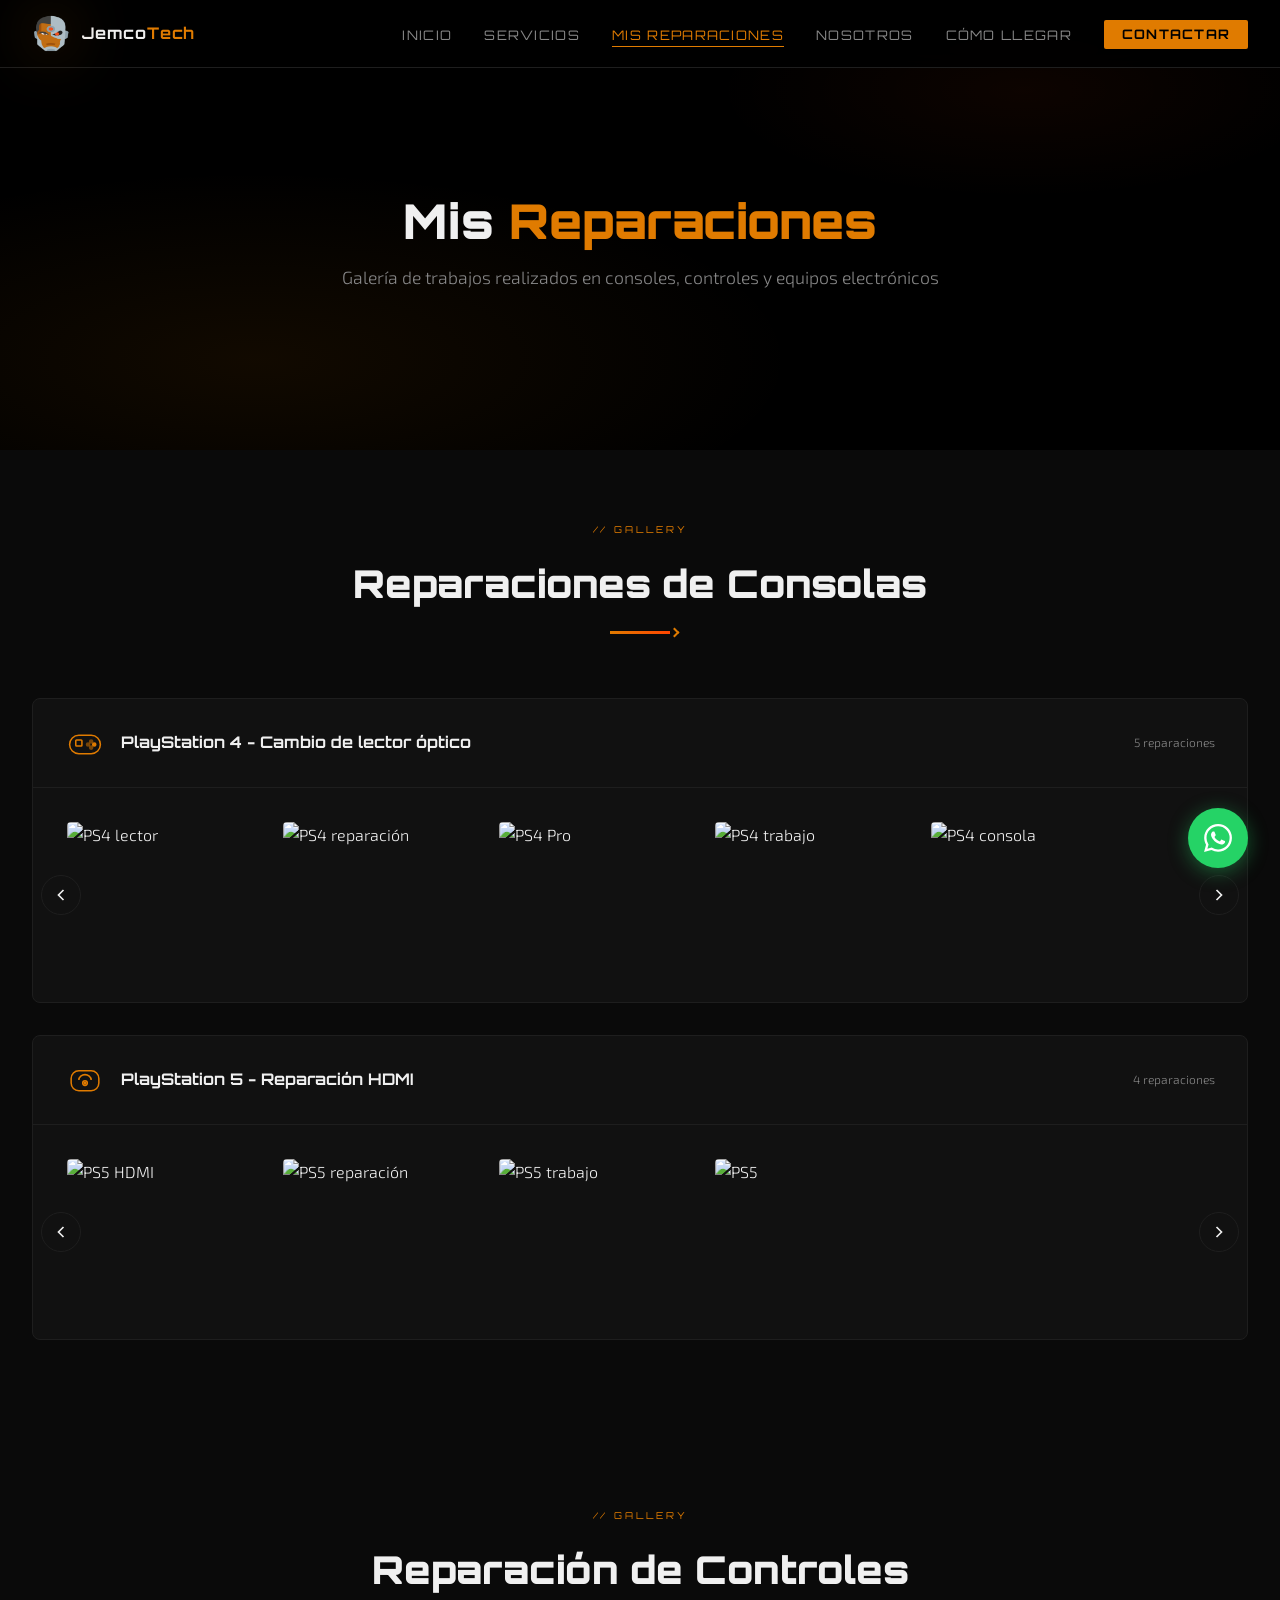
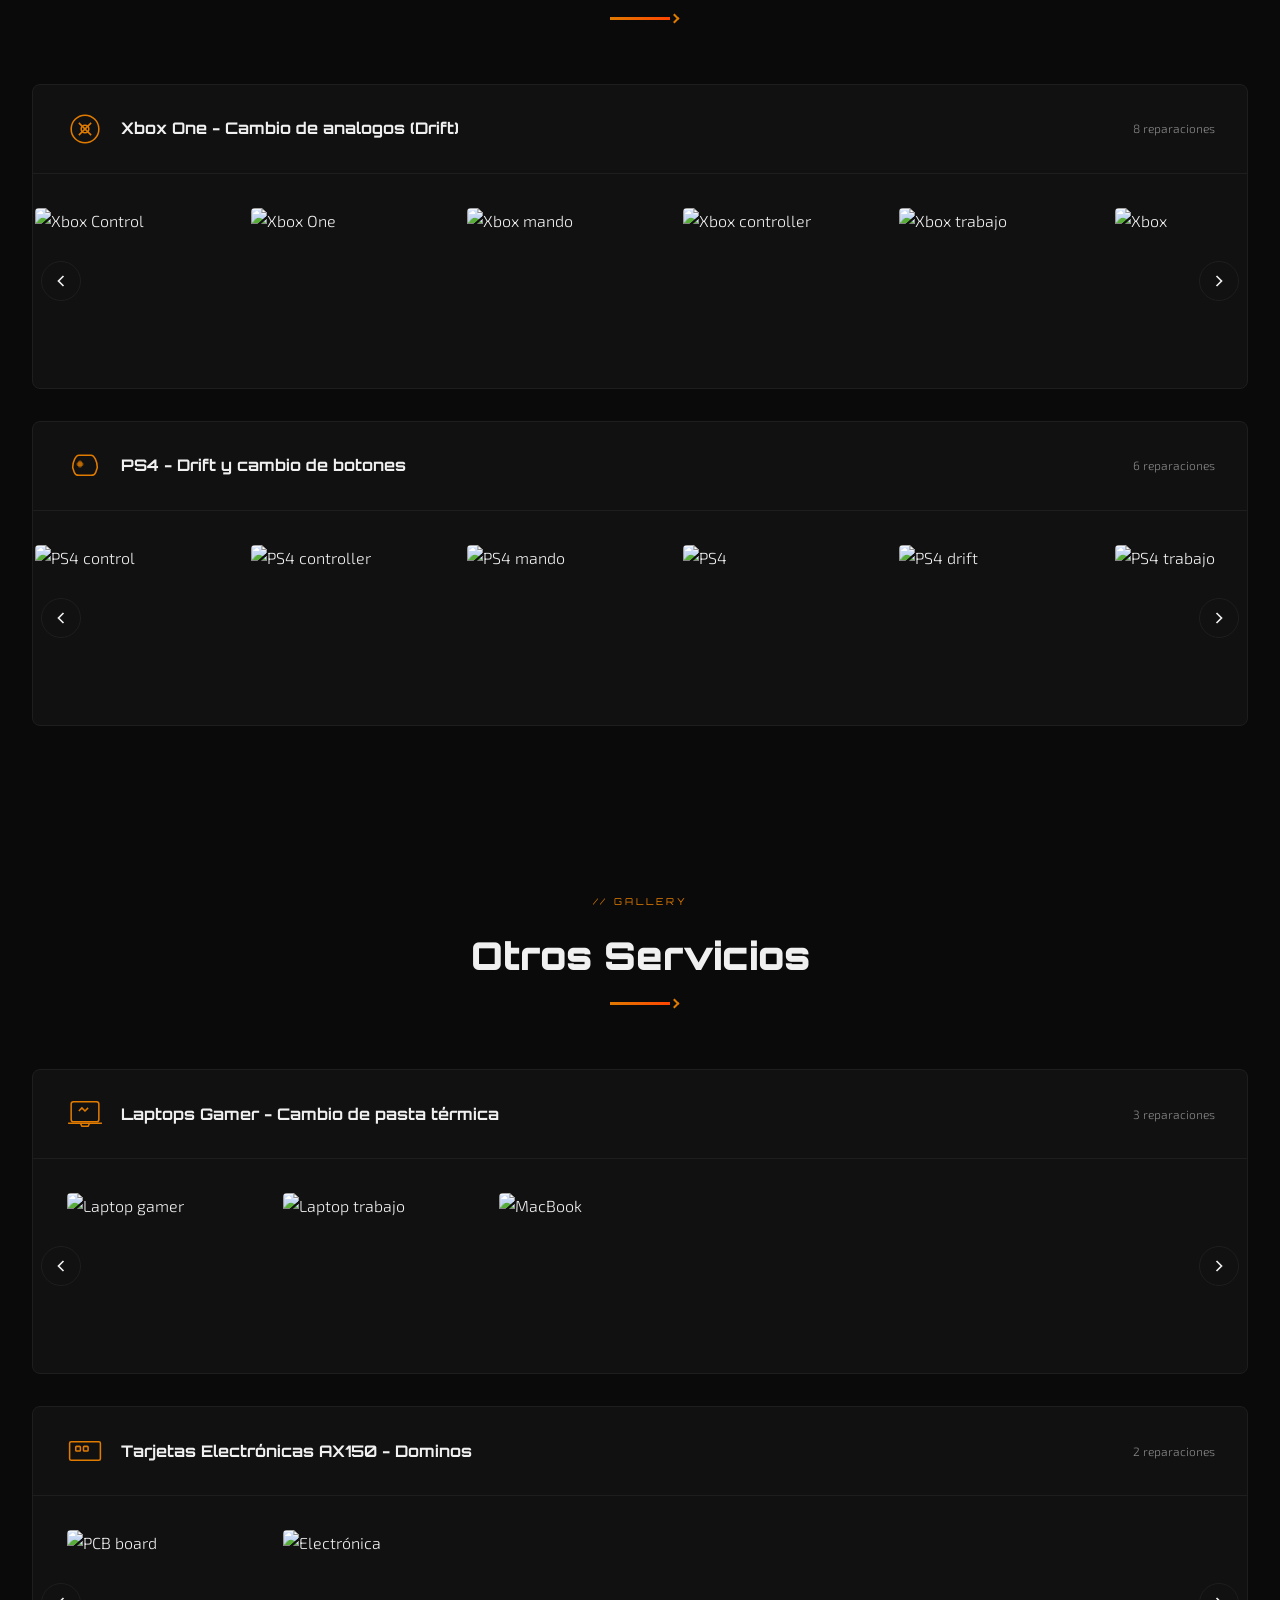
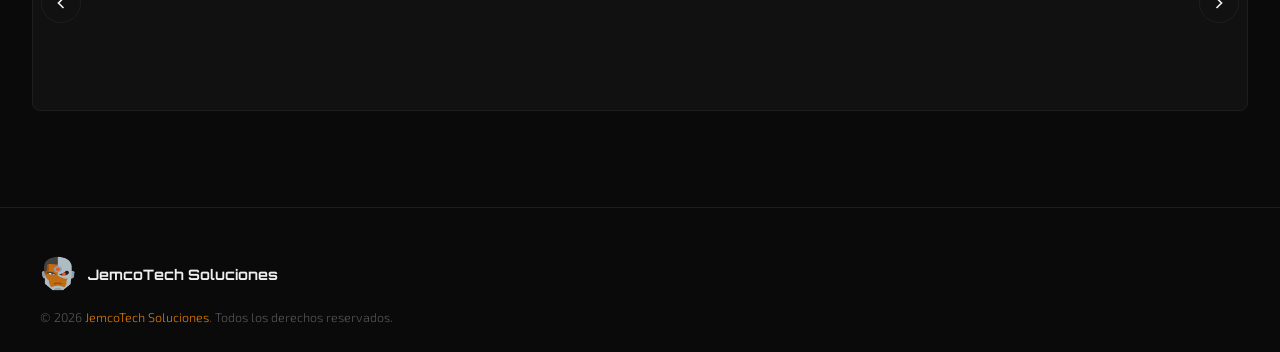
==== mis-reparaciones.html @ d5002d0c "Add files via upload" ====
<!DOCTYPE html>
<html lang="es">
<head>
  <meta charset="UTF-8" />
  <meta name="viewport" content="width=device-width, initial-scale=1.0" />
  <title>Mis Reparaciones | JemcoTech Soluciones</title>
  <meta name="description" content="Galería de reparaciones realizadas por JemcoTech Soluciones en Barranquilla. PS4, PS5, Xbox, controles y más." />

  <link rel="icon" type="image/x-icon" href="fav.ico" />

  <link rel="preconnect" href="https://fonts.googleapis.com" />
  <link rel="preconnect" href="https://fonts.gstatic.com" crossorigin />
  <link href="https://fonts.googleapis.com/css2?family=Orbitron:wght@400;700;900&family=Exo+2:wght@300;400;600&display=swap" rel="stylesheet" />
  <link rel="stylesheet" href="style.css" />
</head>
<body>

<a href="https://wa.me/573045402914?text=Hola%20JemcoTech%2C%20necesito%20reparaci%C3%B3n%20de%20mi%20consola" 
   class="whatsapp-btn" target="_blank" aria-label="Contactar por WhatsApp">
  <svg width="28" height="28" fill="white" viewBox="0 0 24 24" xmlns="http://www.w3.org/2000/svg">
    <path d="M17.472 14.382c-.297-.149-1.758-.867-2.03-.967-.273-.099-.471-.148-.67.15-.197.297-.767.966-.94 1.164-.173.199-.347.223-.644.075-.297-.15-1.255-.463-2.39-1.475-.883-.788-1.48-1.761-1.653-2.059-.173-.297-.018-.458.13-.606.134-.133.298-.347.446-.52.149-.174.198-.298.298-.497.099-.198.05-.371-.025-.52-.075-.149-.669-1.612-.916-2.207-.242-.579-.487-.5-.669-.51-.173-.008-.371-.01-.57-.01-.198 0-.52.074-.792.372-.272.297-1.04 1.016-1.04 2.479 0 1.462 1.065 2.875 1.213 3.074.149.198 2.096 3.2 5.077 4.487.709.306 1.262.489 1.694.625.712.227 1.36.195 1.871.118.571-.085 1.758-.719 2.006-1.413.248-.694.248-1.289.173-1.413-.074-.124-.272-.198-.57-.347m-5.421 7.403h-.004a9.87 9.87 0 01-5.031-1.378l-.361-.214-3.741.982.998-3.648-.235-.374a9.86 9.86 0 01-1.51-5.26c.001-5.45 4.436-9.884 9.888-9.884 2.64 0 5.122 1.03 6.988 2.898a9.825 9.825 0 012.893 6.994c-.003 5.45-4.437 9.884-9.885 9.884m8.413-18.297A11.815 11.815 0 0012.05 0C5.495 0 .16 5.335.157 11.892c0 2.096.547 4.142 1.588 5.945L.057 24l6.305-1.654a11.882 11.882 0 005.683 1.448h.005c6.554 0 11.89-5.335 11.893-11.893a11.821 11.821 0 00-3.48-8.413z"/>
  </svg>
</a>

<nav id="navbar">
  <a href="index.html" class="nav-logo" aria-label="JemcoTech Inicio">
    <img src="logo.png" alt="Logo JemcoTech" class="logo-img">
    <span class="nav-brand">Jemco<span>Tech</span></span>
  </a>

  <ul class="nav-links" id="navLinks">
    <li><a href="index.html">Inicio</a></li>
    <li><a href="index.html#servicios">Servicios</a></li>
    <li><a href="mis-reparaciones.html" class="active">Mis Reparaciones</a></li>
    <li><a href="index.html#nosotros">Nosotros</a></li>
    <li><a href="index.html#llegar">Cómo Llegar</a></li>
    <li><a href="index.html#contacto" class="nav-cta">Contactar</a></li>
  </ul>

  <div class="hamburger" id="hamburger">
    <span></span><span></span><span></span>
  </div>
</nav>

<div class="hero-reparaciones">
  <div>
    <h1>Mis <span>Reparaciones</span></h1>
    <p>Galería de trabajos realizados en consoles, controles y equipos electrónicos</p>
  </div>
</div>

<section class="gallery-section">
  <div class="section-header">
    <span class="section-tag">// Gallery</span>
    <h2>Reparaciones de Consolas</h2>
    <div class="section-line"></div>
  </div>

  <!-- PS4 -->
  <div class="gallery-card">
    <div class="gallery-header">
      <svg viewBox="0 0 52 52" fill="none" stroke="currentColor" stroke-width="2" xmlns="http://www.w3.org/2000/svg">
        <rect x="6" y="16" width="40" height="24" rx="12"/>
        <rect x="14" y="22" width="8" height="8" rx="1"/>
        <circle cx="34" cy="24" r="2" fill="currentColor" opacity=".5"/>
        <circle cx="38" cy="28" r="2" fill="currentColor"/>
        <circle cx="34" cy="32" r="2" fill="currentColor" opacity=".5"/>
        <circle cx="30" cy="28" r="2" fill="currentColor" opacity=".5"/>
      </svg>
      <h3>PlayStation 4 - Cambio de lector óptico</h3>
      <span>5 reparaciones</span>
    </div>
    <div class="gallery-container">
      <button class="gallery-nav prev" onclick="slideGallery(this, -1)">
        <svg width="20" height="20" fill="none" stroke="currentColor" stroke-width="2" viewBox="0 0 24 24"><path d="M15 18l-6-6 6-6"/></svg>
      </button>
      <div class="gallery-slider" data-category="ps4-lector">
        <div class="gallery-item" onclick="openLightbox('ps4-lector', 0)">
          <img src="https://images.unsplash.com/photo-1606144042614-b2417e99c4e3?w=400&h=300&fit=crop" alt="PS4 lector">
          <div class="gallery-item-overlay">Cambio de lector - Cliente: Carlos M.</div>
        </div>
        <div class="gallery-item" onclick="openLightbox('ps4-lector', 1)">
          <img src="https://images.unsplash.com/photo-1612287230202-1ff1d85d1bdf?w=400&h=300&fit=crop" alt="PS4 reparación">
          <div class="gallery-item-overlay">PS4 Slim - Cliente: Ana L.</div>
        </div>
        <div class="gallery-item" onclick="openLightbox('ps4-lector', 2)">
          <img src="https://images.unsplash.com/photo-1578303512597-81e6e155c5d7?w=400&h=300&fit=crop" alt="PS4 Pro">
          <div class="gallery-item-overlay">PS4 Pro - Cliente: Javier R.</div>
        </div>
        <div class="gallery-item" onclick="openLightbox('ps4-lector', 3)">
          <img src="https://images.unsplash.com/photo-1486401899868-0e435ed85128?w=400&h=300&fit=crop" alt="PS4 trabajo">
          <div class="gallery-item-overlay">Cliente: María P.</div>
        </div>
        <div class="gallery-item" onclick="openLightbox('ps4-lector', 4)">
          <img src="https://images.unsplash.com/photo-1493711662062-fa541f7f3d24?w=400&h=300&fit=crop" alt="PS4 consola">
          <div class="gallery-item-overlay">Cliente: Pedro S.</div>
        </div>
      </div>
      <button class="gallery-nav next" onclick="slideGallery(this, 1)">
        <svg width="20" height="20" fill="none" stroke="currentColor" stroke-width="2" viewBox="0 0 24 24"><path d="M9 18l6-6-6-6"/></svg>
      </button>
    </div>
  </div>

  <!-- PS5 -->
  <div class="gallery-card">
    <div class="gallery-header">
      <svg viewBox="0 0 52 52" fill="none" stroke="currentColor" stroke-width="2" xmlns="http://www.w3.org/2000/svg">
        <rect x="8" y="14" width="36" height="26" rx="10"/>
        <path d="M18 26c0-4 4-7 8-7s8 3 8 7"/>
        <circle cx="26" cy="30" r="3"/>
        <circle cx="26" cy="30" r="1" fill="currentColor"/>
      </svg>
      <h3>PlayStation 5 - Reparación HDMI</h3>
      <span>4 reparaciones</span>
    </div>
    <div class="gallery-container">
      <button class="gallery-nav prev" onclick="slideGallery(this, -1)">
        <svg width="20" height="20" fill="none" stroke="currentColor" stroke-width="2" viewBox="0 0 24 24"><path d="M15 18l-6-6 6-6"/></svg>
      </button>
      <div class="gallery-slider" data-category="ps5-hdmi">
        <div class="gallery-item" onclick="openLightbox('ps5-hdmi', 0)">
          <img src="https://images.unsplash.com/photo-1607853202273-797f1c22a38e?w=400&h=300&fit=crop" alt="PS5 HDMI">
          <div class="gallery-item-overlay">Cliente: Andrés T.</div>
        </div>
        <div class="gallery-item" onclick="openLightbox('ps5-hdmi', 1)">
          <img src="https://images.unsplash.com/photo-1592840496011-a5657518094c?w=400&h=300&fit=crop" alt="PS5 reparación">
          <div class="gallery-item-overlay">Cliente: Laura K.</div>
        </div>
        <div class="gallery-item" onclick="openLightbox('ps5-hdmi', 2)">
          <img src="https://images.unsplash.com/photo-1612287230202-1ff1d85d1bdf?w=400&h=300&fit=crop" alt="PS5 trabajo">
          <div class="gallery-item-overlay">Cliente: Roberto H.</div>
        </div>
        <div class="gallery-item" onclick="openLightbox('ps5-hdmi', 3)">
          <img src="https://images.unsplash.com/photo-1606144042614-b2417e99c4e3?w=400&h=300&fit=crop" alt="PS5">
          <div class="gallery-item-overlay">Cliente: Diana W.</div>
        </div>
      </div>
      <button class="gallery-nav next" onclick="slideGallery(this, 1)">
        <svg width="20" height="20" fill="none" stroke="currentColor" stroke-width="2" viewBox="0 0 24 24"><path d="M9 18l6-6-6-6"/></svg>
      </button>
    </div>
  </div>
</section>

<section class="gallery-section">
  <div class="section-header">
    <span class="section-tag">// Gallery</span>
    <h2>Reparación de Controles</h2>
    <div class="section-line"></div>
  </div>

  <!-- Controles Xbox One -->
  <div class="gallery-card">
    <div class="gallery-header">
      <svg viewBox="0 0 52 52" fill="none" stroke="currentColor" stroke-width="2" xmlns="http://www.w3.org/2000/svg">
        <circle cx="26" cy="26" r="18"/>
        <path d="M18 18l16 16M34 18L18 34"/>
        <circle cx="26" cy="26" r="5"/>
      </svg>
      <h3>Xbox One - Cambio de analogos (Drift)</h3>
      <span>8 reparaciones</span>
    </div>
    <div class="gallery-container">
      <button class="gallery-nav prev" onclick="slideGallery(this, -1)">
        <svg width="20" height="20" fill="none" stroke="currentColor" stroke-width="2" viewBox="0 0 24 24"><path d="M15 18l-6-6 6-6"/></svg>
      </button>
      <div class="gallery-slider" data-category="xbox-analogos">
        <div class="gallery-item" onclick="openLightbox('xbox-analogos', 0)">
          <img src="https://images.unsplash.com/photo-1621259182978-fbf93132d53d?w=400&h=300&fit=crop" alt="Xbox Control">
          <div class="gallery-item-overlay">Cambio de sticks - Cliente: Sergio L.</div>
        </div>
        <div class="gallery-item" onclick="openLightbox('xbox-analogos', 1)">
          <img src="https://images.unsplash.com/photo-1612287230202-1ff1d85d1bdf?w=400&h=300&fit=crop" alt="Xbox One">
          <div class="gallery-item-overlay">Cliente: Fernando M.</div>
        </div>
        <div class="gallery-item" onclick="openLightbox('xbox-analogos', 2)">
          <img src="https://images.unsplash.com/photo-1578303512597-81e6e155c5d7?w=400&h=300&fit=crop" alt="Xbox mando">
          <div class="gallery-item-overlay">Cliente: Oscar P.</div>
        </div>
        <div class="gallery-item" onclick="openLightbox('xbox-analogos', 3)">
          <img src="https://images.unsplash.com/photo-1486401899868-0e435ed85128?w=400&h=300&fit=crop" alt="Xbox controller">
          <div class="gallery-item-overlay">Cliente: Cristian R.</div>
        </div>
        <div class="gallery-item" onclick="openLightbox('xbox-analogos', 4)">
          <img src="https://images.unsplash.com/photo-1493711662062-fa541f7f3d24?w=400&h=300&fit=crop" alt="Xbox trabajo">
          <div class="gallery-item-overlay">Cliente: Daniel S.</div>
        </div>
        <div class="gallery-item" onclick="openLightbox('xbox-analogos', 5)">
          <img src="https://images.unsplash.com/photo-1606144042614-b2417e99c4e3?w=400&h=300&fit=crop" alt="Xbox">
          <div class="gallery-item-overlay">Cliente: Gabriel A.</div>
        </div>
        <div class="gallery-item" onclick="openLightbox('xbox-analogos', 6)">
          <img src="https://images.unsplash.com/photo-1612287230202-1ff1d85d1bdf?w=400&h=300&fit=crop" alt="Xbox control">
          <div class="gallery-item-overlay">Cliente: Eduardo J.</div>
        </div>
        <div class="gallery-item" onclick="openLightbox('xbox-analogos', 7)">
          <img src="https://images.unsplash.com/photo-1578303512597-81e6e155c5d7?w=400&h=300&fit=crop" alt="Xbox">
          <div class="gallery-item-overlay">Cliente: Alejandro C.</div>
        </div>
      </div>
      <button class="gallery-nav next" onclick="slideGallery(this, 1)">
        <svg width="20" height="20" fill="none" stroke="currentColor" stroke-width="2" viewBox="0 0 24 24"><path d="M9 18l6-6-6-6"/></svg>
      </button>
    </div>
  </div>

  <!-- Controles PS4 -->
  <div class="gallery-card">
    <div class="gallery-header">
      <svg viewBox="0 0 52 52" fill="none" stroke="currentColor" stroke-width="2" xmlns="http://www.w3.org/2000/svg">
        <path d="M10 28c0-8 4-16 8-16h16c4 0 8 8 8 16l-2 6c-1 3-4 4-6 4H18c-2 0-5-1-6-4l-2-6z"/>
        <rect x="18" y="20" width="3" height="7" rx="1" fill="currentColor" opacity=".6"/>
        <rect x="16" y="22" width="7" height="3" rx="1" fill="currentColor" opacity=".6"/>
      </svg>
      <h3>PS4 - Drift y cambio de botones</h3>
      <span>6 reparaciones</span>
    </div>
    <div class="gallery-container">
      <button class="gallery-nav prev" onclick="slideGallery(this, -1)">
        <svg width="20" height="20" fill="none" stroke="currentColor" stroke-width="2" viewBox="0 0 24 24"><path d="M15 18l-6-6 6-6"/></svg>
      </button>
      <div class="gallery-slider" data-category="ps4-botones">
        <div class="gallery-item" onclick="openLightbox('ps4-botones', 0)">
          <img src="https://images.unsplash.com/photo-1592840496011-a5657518094c?w=400&h=300&fit=crop" alt="PS4 control">
          <div class="gallery-item-overlay">Cambio de sticks - Cliente: Juan D.</div>
        </div>
        <div class="gallery-item" onclick="openLightbox('ps4-botones', 1)">
          <img src="https://images.unsplash.com/photo-1607853202273-797f1c22a38e?w=400&h=300&fit=crop" alt="PS4 controller">
          <div class="gallery-item-overlay">Cliente: César G.</div>
        </div>
        <div class="gallery-item" onclick="openLightbox('ps4-botones', 2)">
          <img src="https://images.unsplash.com/photo-1621259182978-fbf93132d53d?w=400&h=300&fit=crop" alt="PS4 mando">
          <div class="gallery-item-overlay">Cliente: Ricardo F.</div>
        </div>
        <div class="gallery-item" onclick="openLightbox('ps4-botones', 3)">
          <img src="https://images.unsplash.com/photo-1612287230202-1ff1d85d1bdf?w=400&h=300&fit=crop" alt="PS4">
          <div class="gallery-item-overlay">Cliente: Hugo E.</div>
        </div>
        <div class="gallery-item" onclick="openLightbox('ps4-botones', 4)">
          <img src="https://images.unsplash.com/photo-1578303512597-81e6e155c5d7?w=400&h=300&fit=crop" alt="PS4 drift">
          <div class="gallery-item-overlay">Cliente: Diego B.</div>
        </div>
        <div class="gallery-item" onclick="openLightbox('ps4-botones', 5)">
          <img src="https://images.unsplash.com/photo-1486401899868-0e435ed85128?w=400&h=300&fit=crop" alt="PS4 trabajo">
          <div class="gallery-item-overlay">Cliente: Martín A.</div>
        </div>
      </div>
      <button class="gallery-nav next" onclick="slideGallery(this, 1)">
        <svg width="20" height="20" fill="none" stroke="currentColor" stroke-width="2" viewBox="0 0 24 24"><path d="M9 18l6-6-6-6"/></svg>
      </button>
    </div>
  </div>
</section>

<section class="gallery-section">
  <div class="section-header">
    <span class="section-tag">// Gallery</span>
    <h2>Otros Servicios</h2>
    <div class="section-line"></div>
  </div>

  <!-- Laptops Gamer -->
  <div class="gallery-card">
    <div class="gallery-header">
      <svg viewBox="0 0 52 52" fill="none" stroke="currentColor" stroke-width="2" xmlns="http://www.w3.org/2000/svg">
        <rect x="8" y="10" width="36" height="26" rx="3"/>
        <path d="M4 38h44"/>
        <path d="M20 38l2 4h8l2-4"/>
        <path d="M18 22l4-4 4 4 4-4"/>
      </svg>
      <h3>Laptops Gamer - Cambio de pasta térmica</h3>
      <span>3 reparaciones</span>
    </div>
    <div class="gallery-container">
      <button class="gallery-nav prev" onclick="slideGallery(this, -1)">
        <svg width="20" height="20" fill="none" stroke="currentColor" stroke-width="2" viewBox="0 0 24 24"><path d="M15 18l-6-6 6-6"/></svg>
      </button>
      <div class="gallery-slider" data-category="laptops">
        <div class="gallery-item" onclick="openLightbox('laptops', 0)">
          <img src="https://images.unsplash.com/photo-1603302576837-37561b2e2302?w=400&h=300&fit=crop" alt="Laptop gamer">
          <div class="gallery-item-overlay">Cliente: Jorge M.</div>
        </div>
        <div class="gallery-item" onclick="openLightbox('laptops', 1)">
          <img src="https://images.unsplash.com/photo-1496181133206-80ce9b88a853?w=400&h=300&fit=crop" alt="Laptop trabajo">
          <div class="gallery-item-overlay">Cliente: Sebastián L.</div>
        </div>
        <div class="gallery-item" onclick="openLightbox('laptops', 2)">
          <img src="https://images.unsplash.com/photo-1517336714731-489689fd1ca4?w=400&h=300&fit=crop" alt="MacBook">
          <div class="gallery-item-overlay">Cliente: Ignacio P.</div>
        </div>
      </div>
      <button class="gallery-nav next" onclick="slideGallery(this, 1)">
        <svg width="20" height="20" fill="none" stroke="currentColor" stroke-width="2" viewBox="0 0 24 24"><path d="M9 18l6-6-6-6"/></svg>
      </button>
    </div>
  </div>

  <!-- Tarjetas Electrónicas -->
  <div class="gallery-card">
    <div class="gallery-header">
      <svg viewBox="0 0 52 52" fill="none" stroke="currentColor" stroke-width="2" xmlns="http://www.w3.org/2000/svg">
        <rect x="6" y="14" width="40" height="24" rx="2"/>
        <rect x="14" y="20" width="6" height="6" rx="1"/>
        <rect x="24" y="20" width="6" height="6" rx="1"/>
      </svg>
      <h3>Tarjetas Electrónicas AX150 - Dominos</h3>
      <span>2 reparaciones</span>
    </div>
    <div class="gallery-container">
      <button class="gallery-nav prev" onclick="slideGallery(this, -1)">
        <svg width="20" height="20" fill="none" stroke="currentColor" stroke-width="2" viewBox="0 0 24 24"><path d="M15 18l-6-6 6-6"/></svg>
      </button>
      <div class="gallery-slider" data-category="tarjetas">
        <div class="gallery-item" onclick="openLightbox('tarjetas', 0)">
          <img src="https://images.unsplash.com/photo-1518770660439-4636190af475?w=400&h=300&fit=crop" alt="PCB board">
          <div class="gallery-item-overlay">AX150 - Cliente: Eduardo R.</div>
        </div>
        <div class="gallery-item" onclick="openLightbox('tarjetas', 1)">
          <img src="https://images.unsplash.com/photo-1563770095-39d468f95742?w=400&h=300&fit=crop" alt="Electrónica">
          <div class="gallery-item-overlay">Cliente: Fabricio S.</div>
        </div>
      </div>
      <button class="gallery-nav next" onclick="slideGallery(this, 1)">
        <svg width="20" height="20" fill="none" stroke="currentColor" stroke-width="2" viewBox="0 0 24 24"><path d="M9 18l6-6-6-6"/></svg>
      </button>
    </div>
  </div>
</section>

<footer>
  <div class="footer-inner">
    <div class="footer-brand">
      <img src="logo.png" alt="Logo JemcoTech" class="logo-footer">
      <span class="footer-brand-name">JemcoTech Soluciones</span>
    </div>
    <p class="footer-copy">© 2026 <span>JemcoTech Soluciones</span>. Todos los derechos reservados.</p>
  </div>
</footer>

<div class="lightbox" id="lightbox">
  <div class="lightbox-content">
    <button class="lightbox-close" onclick="closeLightbox()">&times;</button>
    <button class="lightbox-nav lightbox-prev" onclick="navigateLightbox(-1)">
      <svg width="24" height="24" fill="none" stroke="currentColor" stroke-width="2" viewBox="0 0 24 24"><path d="M15 18l-6-6 6-6"/></svg>
    </button>
    <img id="lightbox-img" src="" alt="">
    <button class="lightbox-nav lightbox-next" onclick="navigateLightbox(1)">
      <svg width="24" height="24" fill="none" stroke="currentColor" stroke-width="2" viewBox="0 0 24 24"><path d="M9 18l6-6-6-6"/></svg>
    </button>
    <p class="lightbox-caption" id="lightbox-caption"></p>
  </div>
</div>

<script src="script.js"></script>

</body>
</html>
---- style.css ----
/* ========== VARIABLES ========== */
:root {
  --black: #000000;
  --deep: #0a0a0a;
  --card: #111111;
  --border: #1e1e1e;
  --orange: #e07b00;
  --orange-bright: #ff8c00;
  --red: #ff4500;
  --steel: #b0bec5;
  --steel-dark: #607d8b;
  --white: #f0f0f0;
  --muted: #888;
  --font-display: 'Orbitron', monospace;
  --font-body: 'Exo 2', sans-serif;
  --glow: 0 0 20px rgba(224,123,0,0.4);
  --glow-red: 0 0 16px rgba(255,69,0,0.5);
}

/* ========== RESET & BASE ========== */
*, *::before, *::after { box-sizing: border-box; margin: 0; padding: 0; }

html { scroll-behavior: smooth; }

body {
  background: var(--black);
  color: var(--white);
  font-family: var(--font-body);
  font-weight: 300;
  line-height: 1.6;
  overflow-x: hidden;
}

::selection { background: var(--orange); color: #000; }

/* ========== SCROLLBAR ========== */
::-webkit-scrollbar { width: 6px; }
::-webkit-scrollbar-track { background: var(--deep); }
::-webkit-scrollbar-thumb { background: var(--orange); border-radius: 3px; }

/* ========== NAV ========== */
nav {
  position: fixed;
  top: 0; left: 0; right: 0;
  z-index: 1000;
  display: flex;
  align-items: center;
  justify-content: space-between;
  padding: 0 2rem;
  height: 68px;
  background: rgba(0,0,0,0.85);
  backdrop-filter: blur(12px);
  border-bottom: 1px solid var(--border);
  transition: border-color 0.3s;
}

nav.scrolled { border-color: var(--orange); }

.nav-logo {
  display: flex;
  align-items: center;
  gap: 0.75rem;
  text-decoration: none;
}

.nav-logo svg,
.nav-logo .logo-img {
  width: 38px;
  height: 38px;
}

.nav-brand {
  font-family: var(--font-display);
  font-size: 1rem;
  font-weight: 700;
  letter-spacing: 0.05em;
  color: var(--white);
}

.nav-brand span { color: var(--orange); }

.nav-links {
  display: flex;
  gap: 2rem;
  list-style: none;
}

.nav-links a {
  color: var(--muted);
  text-decoration: none;
  font-size: 0.82rem;
  font-family: var(--font-display);
  letter-spacing: 0.1em;
  text-transform: uppercase;
  transition: color 0.2s;
  position: relative;
}

.nav-links a::after {
  content: '';
  position: absolute;
  bottom: -4px; left: 0; right: 0;
  height: 1px;
  background: var(--orange);
  transform: scaleX(0);
  transition: transform 0.2s;
}

.nav-links a:hover { color: var(--orange); }
.nav-links a:hover::after { transform: scaleX(1); }

.nav-links a.active { color: var(--orange); }
.nav-links a.active::after { transform: scaleX(1); }

.nav-cta {
  background: var(--orange);
  color: #000 !important;
  padding: 0.4rem 1.1rem;
  border-radius: 2px;
  font-weight: 700 !important;
  transition: background 0.2s, box-shadow 0.2s !important;
}

.nav-cta:hover {
  background: var(--orange-bright) !important;
  box-shadow: var(--glow) !important;
  color: #000 !important;
}

.nav-cta::after { display: none !important; }

.hamburger {
  display: none;
  flex-direction: column;
  gap: 5px;
  cursor: pointer;
  padding: 4px;
}

.hamburger span {
  display: block;
  width: 24px;
  height: 2px;
  background: var(--white);
  transition: 0.3s;
}

.hamburger.active span:nth-child(1) {
  transform: rotate(45deg) translate(5px, 5px);
}

.hamburger.active span:nth-child(2) {
  opacity: 0;
}

.hamburger.active span:nth-child(3) {
  transform: rotate(-45deg) translate(5px, -5px);
}

/* ========== HERO (INDEX) ========== */
#inicio {
  min-height: 100vh;
  display: flex;
  align-items: center;
  justify-content: center;
  position: relative;
  overflow: hidden;
  padding: 80px 2rem 2rem;
}

.hero-bg {
  position: absolute;
  inset: 0;
  background:
    radial-gradient(ellipse 60% 60% at 20% 80%, rgba(224,123,0,0.08) 0%, transparent 70%),
    radial-gradient(ellipse 40% 40% at 80% 20%, rgba(255,69,0,0.05) 0%, transparent 60%),
    repeating-linear-gradient(
      0deg,
      transparent,
      transparent 39px,
      rgba(255,255,255,0.015) 39px,
      rgba(255,255,255,0.015) 40px
    ),
    repeating-linear-gradient(
      90deg,
      transparent,
      transparent 39px,
      rgba(255,255,255,0.015) 39px,
      rgba(255,255,255,0.015) 40px
    );
}

.hero-inner {
  position: relative;
  max-width: 1100px;
  width: 100%;
  display: grid;
  grid-template-columns: 1fr 1fr;
  gap: 4rem;
  align-items: center;
}

.hero-text { animation: fadeUp 0.8s ease both; }

.hero-badge {
  display: inline-block;
  font-family: var(--font-display);
  font-size: 0.65rem;
  letter-spacing: 0.2em;
  color: var(--orange);
  border: 1px solid var(--orange);
  padding: 0.3rem 0.8rem;
  margin-bottom: 1.5rem;
  position: relative;
}

.hero-badge::before {
  content: '';
  position: absolute;
  left: -4px; top: -4px;
  width: 6px; height: 6px;
  border-left: 2px solid var(--orange);
  border-top: 2px solid var(--orange);
}

.hero-badge::after {
  content: '';
  position: absolute;
  right: -4px; bottom: -4px;
  width: 6px; height: 6px;
  border-right: 2px solid var(--orange);
  border-bottom: 2px solid var(--orange);
}

h1 {
  font-family: var(--font-display);
  font-size: clamp(2.2rem, 4vw, 3.4rem);
  font-weight: 900;
  line-height: 1.1;
  margin-bottom: 0.5rem;
}

h1 .brand-main { color: var(--orange); display: block; }
h1 .brand-sub { color: var(--steel); font-size: 0.55em; letter-spacing: 0.25em; font-weight: 400; display: block; }

.hero-desc {
  margin: 1.5rem 0 2.5rem;
  color: var(--muted);
  font-size: 1rem;
  max-width: 440px;
}

.hero-btns { display: flex; gap: 1rem; flex-wrap: wrap; }

.btn-primary {
  display: inline-flex;
  align-items: center;
  gap: 0.5rem;
  background: var(--orange);
  color: #000;
  padding: 0.75rem 1.8rem;
  font-family: var(--font-display);
  font-size: 0.75rem;
  font-weight: 700;
  letter-spacing: 0.1em;
  text-transform: uppercase;
  text-decoration: none;
  border: none;
  cursor: pointer;
  transition: all 0.2s;
  clip-path: polygon(0 0, calc(100% - 10px) 0, 100% 10px, 100% 100%, 10px 100%, 0 calc(100% - 10px));
}

.btn-primary:hover {
  background: var(--orange-bright);
  box-shadow: var(--glow);
  transform: translateY(-2px);
}

.btn-outline {
  display: inline-flex;
  align-items: center;
  gap: 0.5rem;
  background: transparent;
  color: var(--steel);
  padding: 0.75rem 1.8rem;
  font-family: var(--font-display);
  font-size: 0.75rem;
  font-weight: 700;
  letter-spacing: 0.1em;
  text-transform: uppercase;
  text-decoration: none;
  border: 1px solid var(--steel-dark);
  cursor: pointer;
  transition: all 0.2s;
  clip-path: polygon(0 0, calc(100% - 10px) 0, 100% 10px, 100% 100%, 10px 100%, 0 calc(100% - 10px));
}

.btn-outline:hover {
  border-color: var(--steel);
  color: var(--white);
  box-shadow: 0 0 16px rgba(176,190,197,0.2);
}

.hero-visual {
  display: flex;
  justify-content: center;
  align-items: center;
  animation: fadeUp 0.8s 0.2s ease both;
}

.hero-logo-wrap {
  position: relative;
  width: 340px;
  height: 340px;
}

.hero-logo-wrap::before {
  content: '';
  position: absolute;
  inset: -20px;
  border-radius: 50%;
  border: 1px solid rgba(224,123,0,0.15);
  animation: rotateRing 12s linear infinite;
}

.hero-logo-wrap::after {
  content: '';
  position: absolute;
  inset: -40px;
  border-radius: 50%;
  border: 1px dashed rgba(224,123,0,0.08);
  animation: rotateRing 20s linear infinite reverse;
}

.logo-glow {
  position: absolute;
  inset: 0;
  background: radial-gradient(ellipse at center, rgba(224,123,0,0.15) 0%, transparent 70%);
  border-radius: 50%;
}

.logo-img {
  width: 100%;
  height: 100%;
  object-fit: contain;
  position: relative;
  z-index: 1;
  filter: drop-shadow(0 0 30px rgba(224,123,0,0.3));
}

.hero-stats {
  display: flex;
  gap: 2rem;
  margin-top: 2.5rem;
}

.stat { text-align: center; }
.stat-num {
  font-family: var(--font-display);
  font-size: 1.8rem;
  font-weight: 900;
  color: var(--orange);
  display: block;
}
.stat-label {
  font-size: 0.7rem;
  color: var(--muted);
  letter-spacing: 0.1em;
  text-transform: uppercase;
}

.stat-divider {
  width: 1px;
  background: var(--border);
  align-self: stretch;
}

/* ========== SECTIONS SHARED ========== */
section { padding: 6rem 2rem; }

.section-header {
  text-align: center;
  margin-bottom: 4rem;
}

.section-tag {
  display: inline-block;
  font-family: var(--font-display);
  font-size: 0.6rem;
  letter-spacing: 0.3em;
  color: var(--orange);
  text-transform: uppercase;
  margin-bottom: 1rem;
}

h2 {
  font-family: var(--font-display);
  font-size: clamp(1.8rem, 3vw, 2.6rem);
  font-weight: 900;
  margin-bottom: 1rem;
}

.section-line {
  width: 60px;
  height: 3px;
  background: linear-gradient(90deg, var(--orange), var(--red));
  margin: 0 auto;
  position: relative;
}

.section-line::after {
  content: '';
  position: absolute;
  right: -8px; top: -2px;
  width: 7px; height: 7px;
  border-right: 2px solid var(--orange);
  border-top: 2px solid var(--orange);
  transform: rotate(45deg);
}

/* ========== SERVICIOS ========== */
#servicios { background: var(--deep); }

.services-grid {
  display: grid;
  grid-template-columns: repeat(auto-fit, minmax(270px, 1fr));
  gap: 1.5rem;
  max-width: 1200px;
  margin: 0 auto;
}

.service-card {
  background: var(--card);
  border: 1px solid var(--border);
  padding: 2rem;
  position: relative;
  transition: border-color 0.3s, transform 0.3s, box-shadow 0.3s;
  overflow: hidden;
  cursor: default;
}

.service-card::before {
  content: '';
  position: absolute;
  top: 0; left: 0;
  width: 3px;
  height: 0;
  background: linear-gradient(180deg, var(--orange), var(--red));
  transition: height 0.4s;
}

.service-card:hover { 
  border-color: rgba(224,123,0,0.3);
  transform: translateY(-4px);
  box-shadow: 0 20px 40px rgba(0,0,0,0.4), var(--glow);
}

.service-card:hover::before { height: 100%; }

.service-icon {
  width: 52px;
  height: 52px;
  margin-bottom: 1.5rem;
  color: var(--orange);
}

.service-card h3 {
  font-family: var(--font-display);
  font-size: 0.9rem;
  font-weight: 700;
  letter-spacing: 0.05em;
  margin-bottom: 0.75rem;
  color: var(--white);
}

.service-card p {
  font-size: 0.88rem;
  color: var(--muted);
  line-height: 1.7;
}

.service-tag {
  display: inline-block;
  margin-top: 1rem;
  font-size: 0.65rem;
  font-family: var(--font-display);
  letter-spacing: 0.1em;
  color: var(--orange);
  border: 1px solid rgba(224,123,0,0.3);
  padding: 0.2rem 0.6rem;
}

/* ========== NOSOTROS ========== */
#nosotros {
  background: var(--black);
  max-width: 1200px;
  margin: 0 auto;
}

.about-grid {
  display: grid;
  grid-template-columns: 1fr 1fr;
  gap: 5rem;
  align-items: center;
  max-width: 1100px;
  margin: 0 auto;
}

.about-visual {
  position: relative;
}

.about-card-main {
  background: var(--card);
  border: 1px solid var(--border);
  padding: 2.5rem;
  position: relative;
}

.about-card-main::before {
  content: 'JEMCOTECH';
  position: absolute;
  top: 1rem; right: 1rem;
  font-family: var(--font-display);
  font-size: 0.55rem;
  letter-spacing: 0.2em;
  color: rgba(224,123,0,0.2);
}

.about-circuit {
  position: absolute;
  bottom: -20px; right: -20px;
  width: 100px;
  height: 100px;
  opacity: 0.3;
}

.about-text h2 { text-align: left; margin-bottom: 1.5rem; }

.about-text .section-tag { text-align: left; }

.about-text .section-line { margin: 0 0 2rem; }

.about-text p {
  color: var(--muted);
  margin-bottom: 1rem;
  line-height: 1.8;
}

.about-text p strong { color: var(--orange); font-weight: 600; }

.values-list {
  display: grid;
  grid-template-columns: 1fr 1fr;
  gap: 1rem;
  margin-top: 2rem;
}

.value-item {
  display: flex;
  align-items: flex-start;
  gap: 0.75rem;
}

.value-dot {
  width: 8px;
  height: 8px;
  background: var(--orange);
  margin-top: 6px;
  flex-shrink: 0;
  clip-path: polygon(50% 0%, 100% 50%, 50% 100%, 0% 50%);
}

.value-item span {
  font-size: 0.85rem;
  color: var(--steel);
}

/* ========== CÓMO LLEGAR ========== */
#llegar {
  background: var(--deep);
}

.location-grid {
  display: grid;
  grid-template-columns: 1fr 1.5fr;
  gap: 3rem;
  max-width: 1100px;
  margin: 0 auto;
  align-items: start;
}

.location-info h3 {
  font-family: var(--font-display);
  font-size: 0.8rem;
  letter-spacing: 0.15em;
  color: var(--orange);
  margin-bottom: 1.5rem;
  text-transform: uppercase;
}

.location-item {
  display: flex;
  gap: 1rem;
  margin-bottom: 1.5rem;
  align-items: flex-start;
}

.location-icon {
  width: 40px;
  height: 40px;
  background: rgba(224,123,0,0.1);
  border: 1px solid rgba(224,123,0,0.2);
  display: flex;
  align-items: center;
  justify-content: center;
  flex-shrink: 0;
  color: var(--orange);
}

.location-item-text strong {
  display: block;
  font-family: var(--font-display);
  font-size: 0.75rem;
  letter-spacing: 0.1em;
  color: var(--white);
  margin-bottom: 0.25rem;
}

.location-item-text span {
  font-size: 0.85rem;
  color: var(--muted);
}

.map-wrap {
  position: relative;
  border: 1px solid var(--border);
  overflow: hidden;
  height: 420px;
}

.map-wrap::before {
  content: '';
  position: absolute;
  inset: 0;
  border: 2px solid transparent;
  background: linear-gradient(var(--card), var(--card)) padding-box,
              linear-gradient(135deg, var(--orange), transparent, var(--red)) border-box;
  z-index: 1;
  pointer-events: none;
}

.map-wrap iframe {
  width: 100%;
  height: 100%;
  border: none;
  filter: grayscale(0.3) contrast(1.05);
}

/* ========== CONTACTO ========== */
#contacto {
  background: var(--black);
}

.contact-grid {
  display: grid;
  grid-template-columns: 1fr 1fr;
  gap: 4rem;
  max-width: 1000px;
  margin: 0 auto;
}

.contact-info h3 {
  font-family: var(--font-display);
  font-size: 0.8rem;
  letter-spacing: 0.15em;
  color: var(--orange);
  margin-bottom: 1.5rem;
  text-transform: uppercase;
}

.contact-info p {
  color: var(--muted);
  margin-bottom: 2rem;
  line-height: 1.8;
}

.social-links {
  display: flex;
  gap: 1rem;
  margin-top: 1.5rem;
}

.social-link {
  width: 44px;
  height: 44px;
  border: 1px solid var(--border);
  display: flex;
  align-items: center;
  justify-content: center;
  color: var(--muted);
  text-decoration: none;
  transition: all 0.2s;
}

.social-link:hover {
  border-color: var(--orange);
  color: var(--orange);
  box-shadow: var(--glow);
}

/* Contact Form */
.contact-form { display: flex; flex-direction: column; gap: 1.25rem; }

.form-group { display: flex; flex-direction: column; gap: 0.4rem; }

.form-group label {
  font-family: var(--font-display);
  font-size: 0.65rem;
  letter-spacing: 0.15em;
  color: var(--steel-dark);
  text-transform: uppercase;
}

.form-group input,
.form-group select,
.form-group textarea {
  background: var(--card);
  border: 1px solid var(--border);
  color: var(--white);
  padding: 0.75rem 1rem;
  font-family: var(--font-body);
  font-size: 0.9rem;
  transition: border-color 0.2s, box-shadow 0.2s;
  outline: none;
  resize: vertical;
}

.form-group input::placeholder,
.form-group textarea::placeholder { color: rgba(136,136,136,0.5); }

.form-group input:focus,
.form-group select:focus,
.form-group textarea:focus {
  border-color: var(--orange);
  box-shadow: 0 0 0 2px rgba(224,123,0,0.15);
}

.form-group select { appearance: none; cursor: pointer; }

.form-group select option { background: var(--card); }

.form-success {
  display: none;
  background: rgba(224,123,0,0.1);
  border: 1px solid var(--orange);
  padding: 1rem;
  text-align: center;
  font-family: var(--font-display);
  font-size: 0.8rem;
  letter-spacing: 0.1em;
  color: var(--orange);
}

/* ========== FOOTER ========== */
footer {
  background: var(--deep);
  border-top: 1px solid var(--border);
  padding: 3rem 2rem 1.5rem;
}

.footer-inner {
  max-width: 1200px;
  margin: 0 auto;
}

.footer-top {
  display: grid;
  grid-template-columns: 2fr 1fr 1fr;
  gap: 3rem;
  margin-bottom: 3rem;
}

.footer-brand {
  display: flex;
  align-items: center;
  gap: 0.75rem;
  margin-bottom: 1rem;
}

.footer-brand svg,
.footer-brand .logo-footer {
  width: 36px;
  height: 36px;
}

.footer-brand-name {
  font-family: var(--font-display);
  font-size: 0.9rem;
  font-weight: 700;
  color: var(--white);
}

.footer-brand-name span { color: var(--orange); }

.footer-col p { color: var(--muted); font-size: 0.85rem; line-height: 1.7; }

.footer-col h4 {
  font-family: var(--font-display);
  font-size: 0.7rem;
  letter-spacing: 0.15em;
  color: var(--orange);
  text-transform: uppercase;
  margin-bottom: 1rem;
}

.footer-links { list-style: none; display: flex; flex-direction: column; gap: 0.5rem; }

.footer-links a {
  color: var(--muted);
  text-decoration: none;
  font-size: 0.85rem;
  transition: color 0.2s;
}

.footer-links a:hover { color: var(--orange); }

.footer-bottom {
  border-top: 1px solid var(--border);
  padding-top: 1.5rem;
  display: flex;
  justify-content: space-between;
  align-items: center;
  flex-wrap: wrap;
  gap: 1rem;
}

.footer-copy {
  font-size: 0.78rem;
  color: rgba(136,136,136,0.6);
}

.footer-copy span { color: var(--orange); }

/* ========== FLOATING WHATSAPP ========== */
.whatsapp-btn {
  position: fixed;
  bottom: 2rem;
  right: 2rem;
  z-index: 999;
  width: 60px;
  height: 60px;
  background: #25d366;
  border-radius: 50%;
  display: flex;
  align-items: center;
  justify-content: center;
  box-shadow: 0 4px 20px rgba(37,211,102,0.4);
  text-decoration: none;
  transition: transform 0.2s, box-shadow 0.2s;
  animation: pulse-wa 2s infinite;
}

.whatsapp-btn:hover {
  transform: scale(1.1);
  box-shadow: 0 6px 30px rgba(37,211,102,0.6);
  animation: none;
}

/* ========== SCROLL PROGRESS ========== */
.scroll-progress {
  position: fixed;
  top: 0; left: 0;
  height: 2px;
  background: linear-gradient(90deg, var(--orange), var(--red));
  z-index: 2000;
  width: 0%;
  transition: width 0.1s;
}

/* ========== ANIMATIONS ========== */
@keyframes fadeUp {
  from { opacity: 0; transform: translateY(30px); }
  to   { opacity: 1; transform: translateY(0); }
}

@keyframes rotateRing {
  to { transform: rotate(360deg); }
}

@keyframes pulse-wa {
  0%, 100% { box-shadow: 0 4px 20px rgba(37,211,102,0.4); }
  50% { box-shadow: 0 4px 30px rgba(37,211,102,0.7), 0 0 0 10px rgba(37,211,102,0.1); }
}

.reveal {
  opacity: 0;
  transform: translateY(24px);
  transition: opacity 0.6s ease, transform 0.6s ease;
}

.reveal.visible {
  opacity: 1;
  transform: translateY(0);
}

/* ========== MIS REPARACIONES PAGE ========== */
.hero-reparaciones {
  min-height: 50vh;
  display: flex;
  align-items: center;
  justify-content: center;
  padding: 100px 2rem 4rem;
  background: 
    radial-gradient(ellipse 60% 60% at 20% 80%, rgba(224,123,0,0.08) 0%, transparent 70%),
    radial-gradient(ellipse 40% 40% at 80% 20%, rgba(255,69,0,0.05) 0%, transparent 60%),
    var(--black);
}

.hero-reparaciones h1 {
  font-family: var(--font-display);
  font-size: clamp(2rem, 4vw, 3rem);
  font-weight: 900;
  text-align: center;
}

.hero-reparaciones h1 span { color: var(--orange); }

.hero-reparaciones p {
  text-align: center;
  color: var(--muted);
  margin-top: 1rem;
  font-size: 1.1rem;
}

.gallery-section {
  background: var(--deep);
  padding: 4rem 2rem;
}

.gallery-card {
  background: var(--card);
  border: 1px solid var(--border);
  border-radius: 8px;
  overflow: hidden;
  margin-bottom: 2rem;
}

.gallery-header {
  padding: 1.5rem 2rem;
  border-bottom: 1px solid var(--border);
  display: flex;
  align-items: center;
  gap: 1rem;
}

.gallery-header svg {
  width: 40px;
  height: 40px;
  color: var(--orange);
  flex-shrink: 0;
}

.gallery-header h3 {
  font-family: var(--font-display);
  font-size: 1rem;
  font-weight: 700;
  color: var(--white);
}

.gallery-header span {
  font-size: 0.75rem;
  color: var(--muted);
  margin-left: auto;
}

.gallery-container {
  position: relative;
  padding: 1.5rem 0;
}

.gallery-slider {
  display: flex;
  gap: 1rem;
  overflow-x: auto;
  scroll-snap-type: x mandatory;
  scroll-behavior: smooth;
  padding: 0.5rem 2rem;
  -webkit-overflow-scrolling: touch;
  scrollbar-width: none;
}

.gallery-slider::-webkit-scrollbar { display: none; }

.gallery-item {
  flex: 0 0 200px;
  scroll-snap-align: start;
  position: relative;
  border-radius: 6px;
  overflow: hidden;
  cursor: pointer;
  aspect-ratio: 4/3;
  border: 2px solid transparent;
  transition: border-color 0.3s, transform 0.3s;
}

.gallery-item:hover {
  border-color: var(--orange);
  transform: scale(1.02);
}

.gallery-item img {
  width: 100%;
  height: 100%;
  object-fit: cover;
}

.gallery-item-overlay {
  position: absolute;
  bottom: 0;
  left: 0;
  right: 0;
  padding: 0.75rem;
  background: linear-gradient(transparent, rgba(0,0,0,0.8));
  font-size: 0.75rem;
  color: var(--white);
  opacity: 0;
  transition: opacity 0.3s;
}

.gallery-item:hover .gallery-item-overlay {
  opacity: 1;
}

.gallery-nav {
  position: absolute;
  top: 50%;
  transform: translateY(-50%);
  width: 40px;
  height: 40px;
  background: var(--card);
  border: 1px solid var(--border);
  border-radius: 50%;
  display: flex;
  align-items: center;
  justify-content: center;
  cursor: pointer;
  z-index: 10;
  transition: all 0.2s;
  color: var(--white);
}

.gallery-nav:hover {
  background: var(--orange);
  color: #000;
  border-color: var(--orange);
}

.gallery-nav.prev { left: 0.5rem; }
.gallery-nav.next { right: 0.5rem; }

.no-images {
  padding: 3rem;
  text-align: center;
  color: var(--muted);
}

.no-images svg {
  width: 48px;
  height: 48px;
  margin-bottom: 1rem;
  opacity: 0.5;
}

.lightbox {
  display: none;
  position: fixed;
  inset: 0;
  z-index: 2000;
  background: rgba(0,0,0,0.95);
  align-items: center;
  justify-content: center;
  padding: 2rem;
}

.lightbox.active { display: flex; }

.lightbox-content {
  max-width: 90vw;
  max-height: 85vh;
  position: relative;
}

.lightbox-content img {
  max-width: 100%;
  max-height: 85vh;
  object-fit: contain;
  border-radius: 4px;
}

.lightbox-close {
  position: absolute;
  top: -40px;
  right: 0;
  background: none;
  border: none;
  color: var(--white);
  font-size: 2rem;
  cursor: pointer;
  padding: 0.5rem;
}

.lightbox-caption {
  text-align: center;
  color: var(--steel);
  margin-top: 1rem;
  font-size: 0.9rem;
}

.lightbox-nav {
  position: absolute;
  top: 50%;
  transform: translateY(-50%);
  background: var(--card);
  border: 1px solid var(--border);
  color: var(--white);
  width: 50px;
  height: 50px;
  border-radius: 50%;
  cursor: pointer;
  display: flex;
  align-items: center;
  justify-content: center;
  transition: all 0.2s;
}

.lightbox-nav:hover { background: var(--orange); color: #000; }
.lightbox-prev { left: -60px; }
.lightbox-next { right: -60px; }

/* ========== RESPONSIVE ========== */
@media (max-width: 900px) {
  .hero-inner { grid-template-columns: 1fr; text-align: center; gap: 3rem; }
  .hero-btns { justify-content: center; }
  .hero-stats { justify-content: center; }
  .hero-visual { order: -1; }
  .hero-logo-wrap { width: 240px; height: 240px; }
  .about-grid { grid-template-columns: 1fr; }
  .about-visual { display: none; }
  .location-grid { grid-template-columns: 1fr; }
  .contact-grid { grid-template-columns: 1fr; }
  .footer-top { grid-template-columns: 1fr; }
  
  .nav-links {
    display: none;
    flex-direction: column;
    position: absolute;
    top: 68px;
    left: 0;
    right: 0;
    background: rgba(0,0,0,0.97);
    padding: 2rem;
    gap: 1.5rem;
    border-bottom: 1px solid var(--orange);
  }

  .nav-links.open { display: flex; }
  
  .hamburger { display: flex; }
  
  .gallery-item { flex: 0 0 160px; }
  .lightbox-nav { width: 40px; height: 40px; }
  .lightbox-prev { left: 10px; }
  .lightbox-next { right: 10px; }
  .lightbox-nav svg { width: 20px; height: 20px; }
}

@media (max-width: 600px) {
  nav { padding: 0 1rem; }
  section { padding: 4rem 1rem; }
  .hero-inner { padding: 0 1rem; }
  .hero-stats { gap: 1rem; }
  .stat-num { font-size: 1.4rem; }
  .btn-primary, .btn-outline { padding: 0.6rem 1.2rem; font-size: 0.7rem; }
  .gallery-item { flex: 0 0 140px; }
  .gallery-header { flex-wrap: wrap; }
  .gallery-header span { margin-left: 0; width: 100%; margin-top: 0.5rem; }
  .footer-bottom { flex-direction: column; text-align: center; }
}
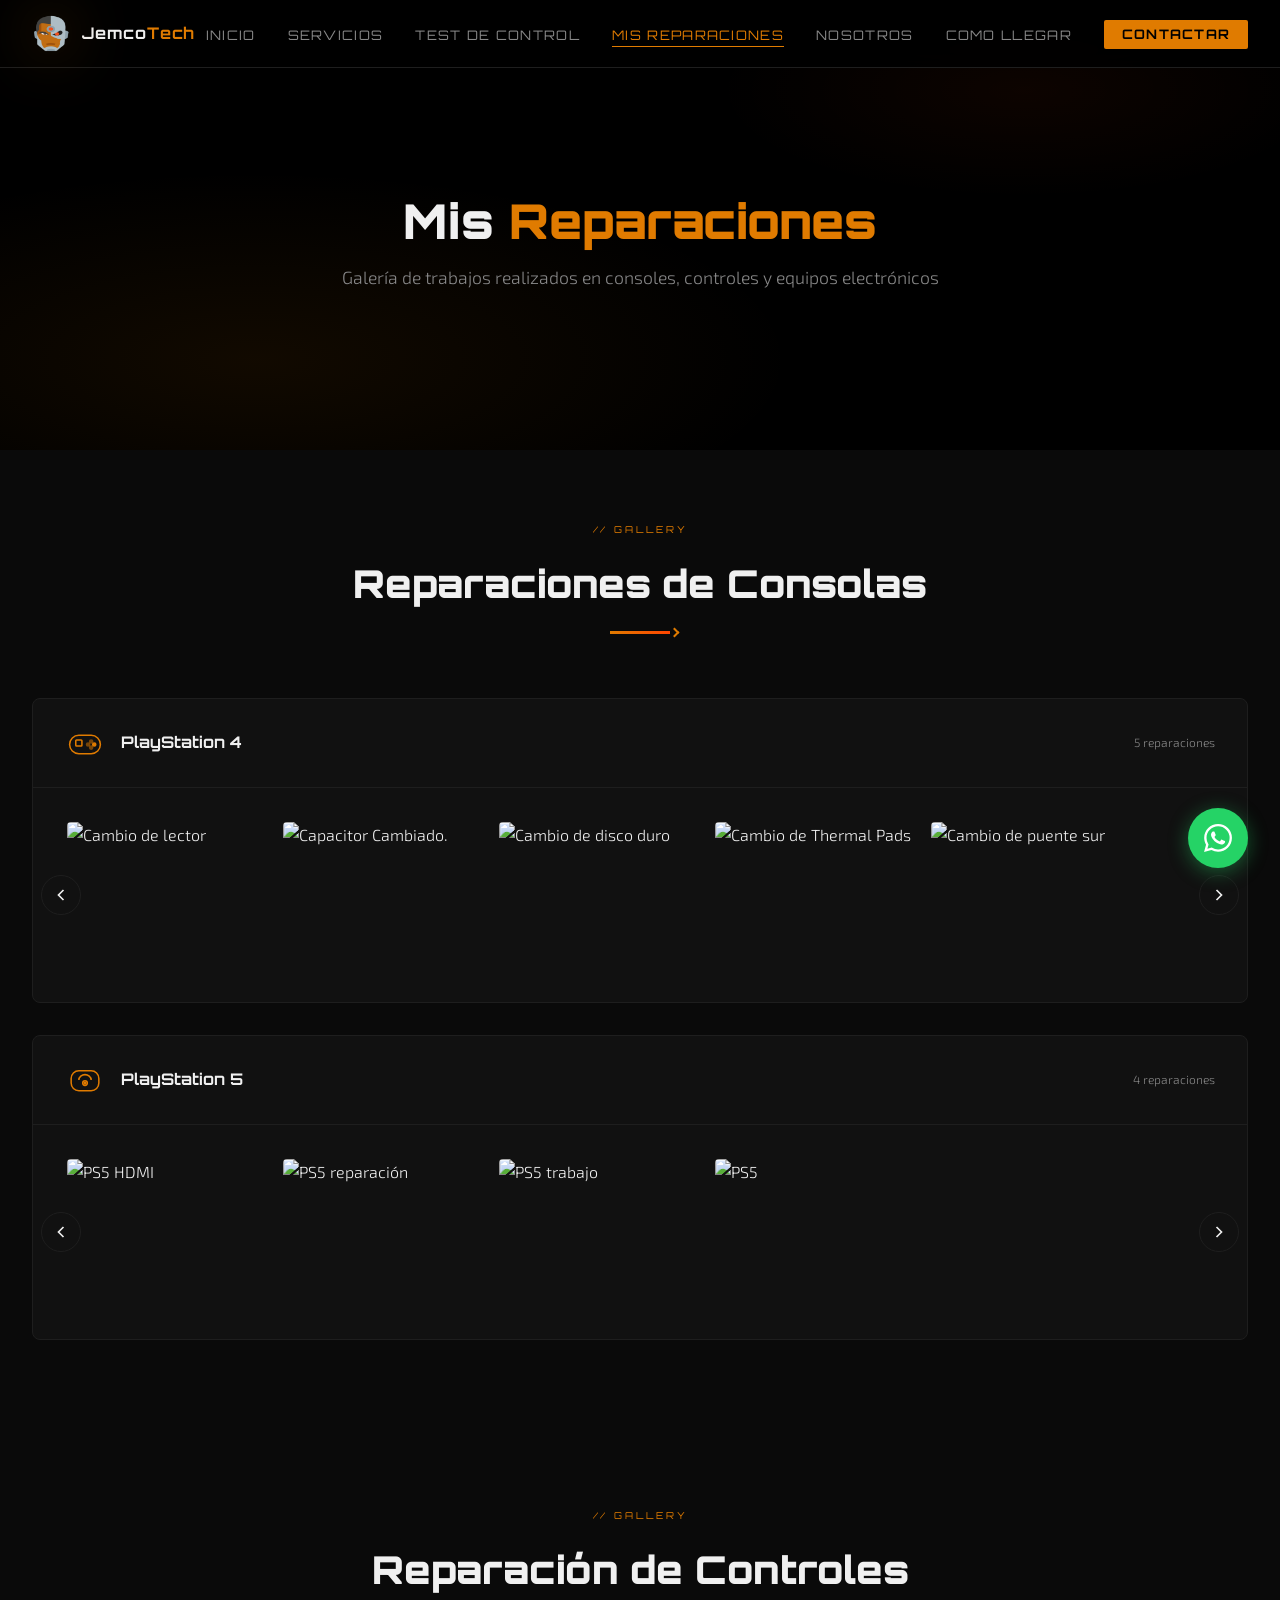
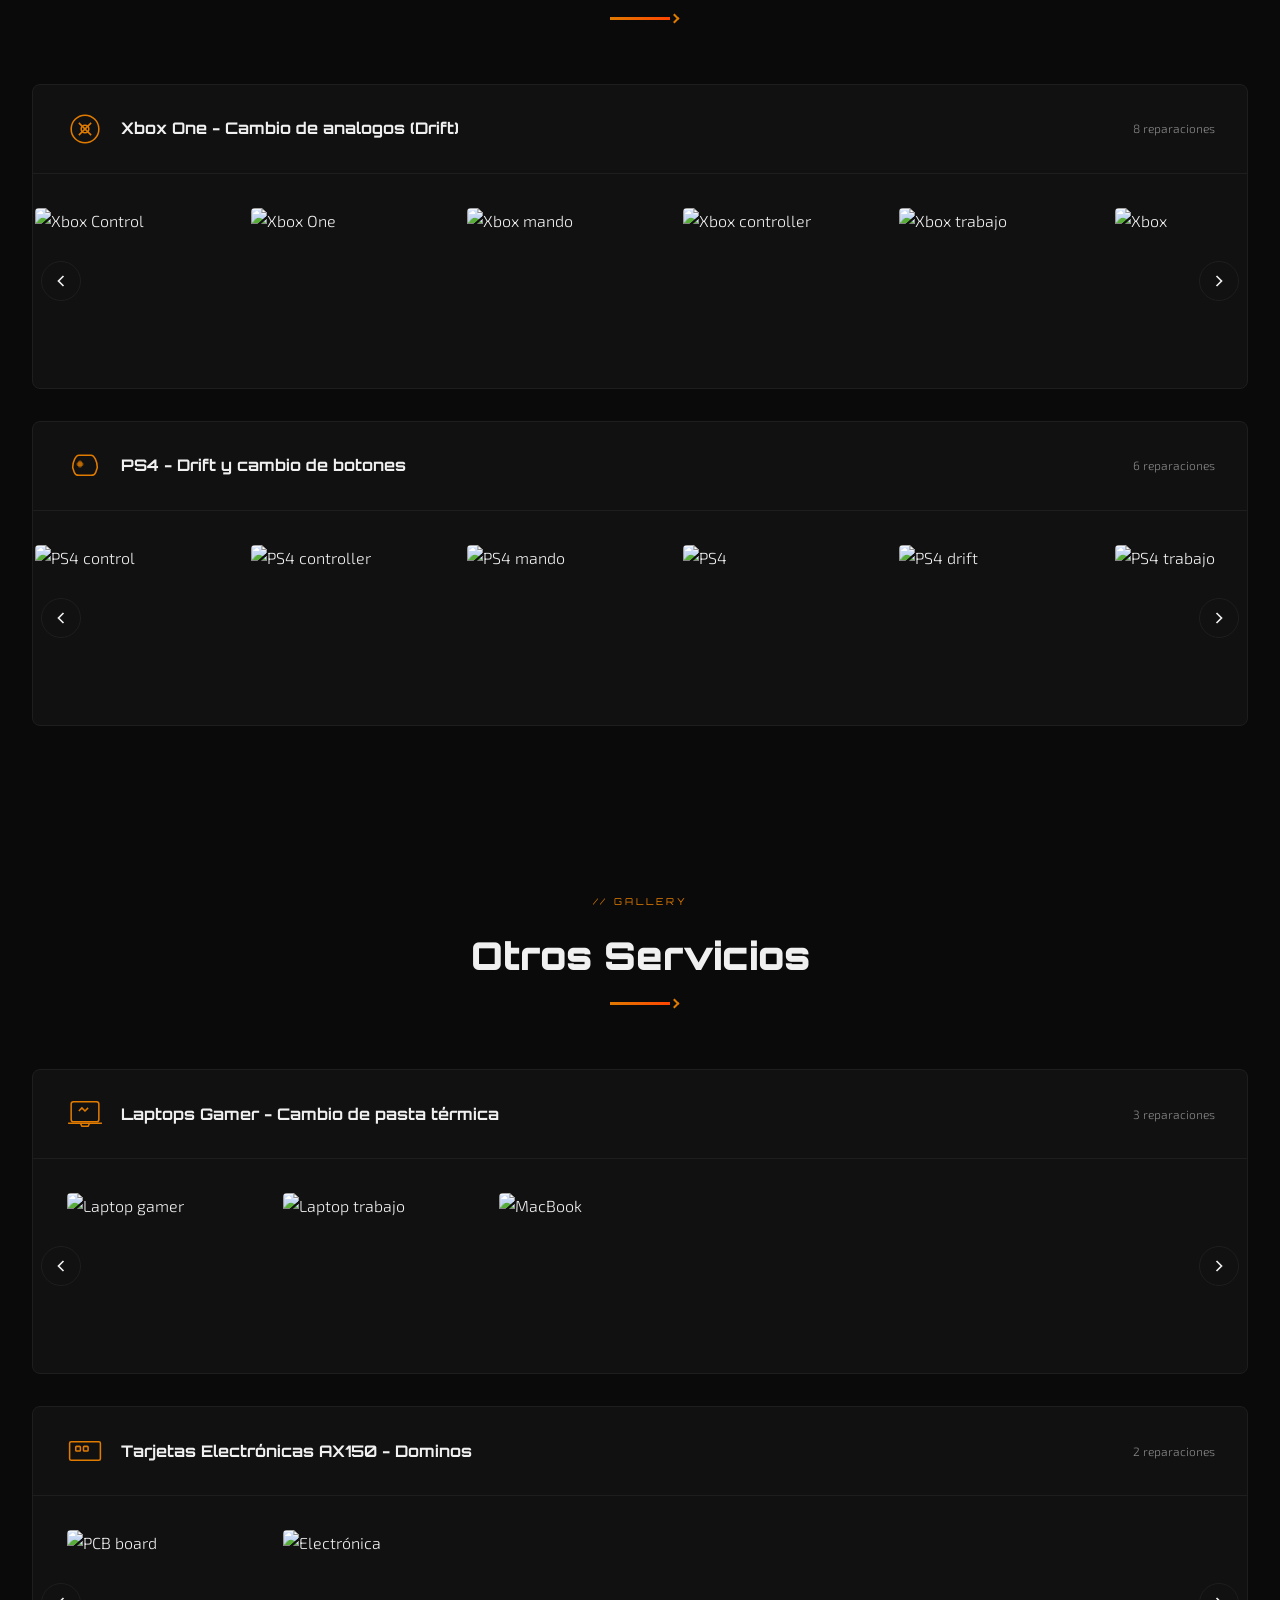
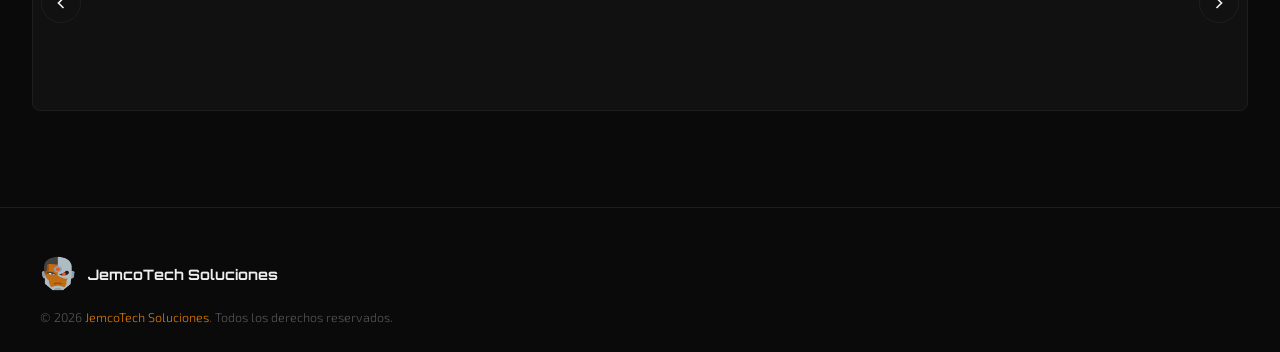
==== commit 2c3f44d1: "Add files via upload" ====
--- a/mis-reparaciones.html
+++ b/mis-reparaciones.html
@@ -31,9 +31,10 @@
   <ul class="nav-links" id="navLinks">
     <li><a href="index.html">Inicio</a></li>
     <li><a href="index.html#servicios">Servicios</a></li>
+    <li><a href="test-control.html">Test de Control</a></li>
     <li><a href="mis-reparaciones.html" class="active">Mis Reparaciones</a></li>
     <li><a href="index.html#nosotros">Nosotros</a></li>
-    <li><a href="index.html#llegar">Cómo Llegar</a></li>
+    <li><a href="index.html#llegar">Como Llegar</a></li>
     <li><a href="index.html#contacto" class="nav-cta">Contactar</a></li>
   </ul>
 
@@ -67,7 +68,7 @@
         <circle cx="34" cy="32" r="2" fill="currentColor" opacity=".5"/>
         <circle cx="30" cy="28" r="2" fill="currentColor" opacity=".5"/>
       </svg>
-      <h3>PlayStation 4 - Cambio de lector óptico</h3>
+      <h3>PlayStation 4 </h3>
       <span>5 reparaciones</span>
     </div>
     <div class="gallery-container">
@@ -76,24 +77,24 @@
       </button>
       <div class="gallery-slider" data-category="ps4-lector">
         <div class="gallery-item" onclick="openLightbox('ps4-lector', 0)">
-          <img src="https://images.unsplash.com/photo-1606144042614-b2417e99c4e3?w=400&h=300&fit=crop" alt="PS4 lector">
-          <div class="gallery-item-overlay">Cambio de lector - Cliente: Carlos M.</div>
+          <img src="https://images.unsplash.com/photo-1606144042614-b2417e99c4e3?w=400&h=300&fit=crop" alt="Cambio de lector">
+          <div class="gallery-item-overlay">Cambio de lector</div>
         </div>
         <div class="gallery-item" onclick="openLightbox('ps4-lector', 1)">
-          <img src="https://images.unsplash.com/photo-1612287230202-1ff1d85d1bdf?w=400&h=300&fit=crop" alt="PS4 reparación">
-          <div class="gallery-item-overlay">PS4 Slim - Cliente: Ana L.</div>
+          <img src="https://images.unsplash.com/photo-1612287230202-1ff1d85d1bdf?w=400&h=300&fit=crop" alt="Capacitor Cambiado.">
+          <div class="gallery-item-overlay">Capacitor Cambiado.</div>
         </div>
         <div class="gallery-item" onclick="openLightbox('ps4-lector', 2)">
-          <img src="https://images.unsplash.com/photo-1578303512597-81e6e155c5d7?w=400&h=300&fit=crop" alt="PS4 Pro">
-          <div class="gallery-item-overlay">PS4 Pro - Cliente: Javier R.</div>
+          <img src="https://images.unsplash.com/photo-1578303512597-81e6e155c5d7?w=400&h=300&fit=crop" alt="Cambio de disco duro">
+          <div class="gallery-item-overlay">Cambio de disco duro</div>
         </div>
         <div class="gallery-item" onclick="openLightbox('ps4-lector', 3)">
-          <img src="https://images.unsplash.com/photo-1486401899868-0e435ed85128?w=400&h=300&fit=crop" alt="PS4 trabajo">
-          <div class="gallery-item-overlay">Cliente: María P.</div>
+          <img src="https://images.unsplash.com/photo-1486401899868-0e435ed85128?w=400&h=300&fit=crop" alt="Cambio de Thermal Pads">
+          <div class="gallery-item-overlay">Cambio de Thermal Pads</div>
         </div>
         <div class="gallery-item" onclick="openLightbox('ps4-lector', 4)">
-          <img src="https://images.unsplash.com/photo-1493711662062-fa541f7f3d24?w=400&h=300&fit=crop" alt="PS4 consola">
-          <div class="gallery-item-overlay">Cliente: Pedro S.</div>
+          <img src="https://images.unsplash.com/photo-1493711662062-fa541f7f3d24?w=400&h=300&fit=crop" alt="Cambio de puente sur">
+          <div class="gallery-item-overlay">Cambio de puente sur</div>
         </div>
       </div>
       <button class="gallery-nav next" onclick="slideGallery(this, 1)">
@@ -111,7 +112,7 @@
         <circle cx="26" cy="30" r="3"/>
         <circle cx="26" cy="30" r="1" fill="currentColor"/>
       </svg>
-      <h3>PlayStation 5 - Reparación HDMI</h3>
+      <h3>PlayStation 5</h3>
       <span>4 reparaciones</span>
     </div>
     <div class="gallery-container">
@@ -121,19 +122,19 @@
       <div class="gallery-slider" data-category="ps5-hdmi">
         <div class="gallery-item" onclick="openLightbox('ps5-hdmi', 0)">
           <img src="https://images.unsplash.com/photo-1607853202273-797f1c22a38e?w=400&h=300&fit=crop" alt="PS5 HDMI">
-          <div class="gallery-item-overlay">Cliente: Andrés T.</div>
+          <div class="gallery-item-overlay">Reparacion X.</div>
         </div>
         <div class="gallery-item" onclick="openLightbox('ps5-hdmi', 1)">
           <img src="https://images.unsplash.com/photo-1592840496011-a5657518094c?w=400&h=300&fit=crop" alt="PS5 reparación">
-          <div class="gallery-item-overlay">Cliente: Laura K.</div>
+          <div class="gallery-item-overlay">Reparacion X.</div>
         </div>
         <div class="gallery-item" onclick="openLightbox('ps5-hdmi', 2)">
           <img src="https://images.unsplash.com/photo-1612287230202-1ff1d85d1bdf?w=400&h=300&fit=crop" alt="PS5 trabajo">
-          <div class="gallery-item-overlay">Cliente: Roberto H.</div>
+          <div class="gallery-item-overlay">Reparacion X.</div>
         </div>
         <div class="gallery-item" onclick="openLightbox('ps5-hdmi', 3)">
           <img src="https://images.unsplash.com/photo-1606144042614-b2417e99c4e3?w=400&h=300&fit=crop" alt="PS5">
-          <div class="gallery-item-overlay">Cliente: Diana W.</div>
+          <div class="gallery-item-overlay">Reparacion X.</div>
         </div>
       </div>
       <button class="gallery-nav next" onclick="slideGallery(this, 1)">
@@ -168,35 +169,35 @@
       <div class="gallery-slider" data-category="xbox-analogos">
         <div class="gallery-item" onclick="openLightbox('xbox-analogos', 0)">
           <img src="https://images.unsplash.com/photo-1621259182978-fbf93132d53d?w=400&h=300&fit=crop" alt="Xbox Control">
-          <div class="gallery-item-overlay">Cambio de sticks - Cliente: Sergio L.</div>
+          <div class="gallery-item-overlay">Cambio de sticks</div>
         </div>
         <div class="gallery-item" onclick="openLightbox('xbox-analogos', 1)">
           <img src="https://images.unsplash.com/photo-1612287230202-1ff1d85d1bdf?w=400&h=300&fit=crop" alt="Xbox One">
-          <div class="gallery-item-overlay">Cliente: Fernando M.</div>
+          <div class="gallery-item-overlay">Reparacion X.</div>
         </div>
         <div class="gallery-item" onclick="openLightbox('xbox-analogos', 2)">
           <img src="https://images.unsplash.com/photo-1578303512597-81e6e155c5d7?w=400&h=300&fit=crop" alt="Xbox mando">
-          <div class="gallery-item-overlay">Cliente: Oscar P.</div>
+          <div class="gallery-item-overlay">Reparacion X.</div>
         </div>
         <div class="gallery-item" onclick="openLightbox('xbox-analogos', 3)">
           <img src="https://images.unsplash.com/photo-1486401899868-0e435ed85128?w=400&h=300&fit=crop" alt="Xbox controller">
-          <div class="gallery-item-overlay">Cliente: Cristian R.</div>
+          <div class="gallery-item-overlay">Reparacion X.</div>
         </div>
         <div class="gallery-item" onclick="openLightbox('xbox-analogos', 4)">
           <img src="https://images.unsplash.com/photo-1493711662062-fa541f7f3d24?w=400&h=300&fit=crop" alt="Xbox trabajo">
-          <div class="gallery-item-overlay">Cliente: Daniel S.</div>
+          <div class="gallery-item-overlay">Reparacion X.</div>
         </div>
         <div class="gallery-item" onclick="openLightbox('xbox-analogos', 5)">
           <img src="https://images.unsplash.com/photo-1606144042614-b2417e99c4e3?w=400&h=300&fit=crop" alt="Xbox">
-          <div class="gallery-item-overlay">Cliente: Gabriel A.</div>
+          <div class="gallery-item-overlay">Reparacion X.</div>
         </div>
         <div class="gallery-item" onclick="openLightbox('xbox-analogos', 6)">
           <img src="https://images.unsplash.com/photo-1612287230202-1ff1d85d1bdf?w=400&h=300&fit=crop" alt="Xbox control">
-          <div class="gallery-item-overlay">Cliente: Eduardo J.</div>
+          <div class="gallery-item-overlay">Reparacion X.</div>
         </div>
         <div class="gallery-item" onclick="openLightbox('xbox-analogos', 7)">
           <img src="https://images.unsplash.com/photo-1578303512597-81e6e155c5d7?w=400&h=300&fit=crop" alt="Xbox">
-          <div class="gallery-item-overlay">Cliente: Alejandro C.</div>
+          <div class="gallery-item-overlay">Reparacion X.</div>
         </div>
       </div>
       <button class="gallery-nav next" onclick="slideGallery(this, 1)">
@@ -355,4 +356,4 @@
 <script src="script.js"></script>
 
 </body>
-</html>+</html>
--- a/style.css
+++ b/style.css
@@ -189,6 +189,8 @@
       rgba(255,255,255,0.015) 40px
     );
 }
+
+
 
 .hero-inner {
   position: relative;
@@ -1187,4 +1189,7 @@
   .gallery-header { flex-wrap: wrap; }
   .gallery-header span { margin-left: 0; width: 100%; margin-top: 0.5rem; }
   .footer-bottom { flex-direction: column; text-align: center; }
-}+}
+
+
+
